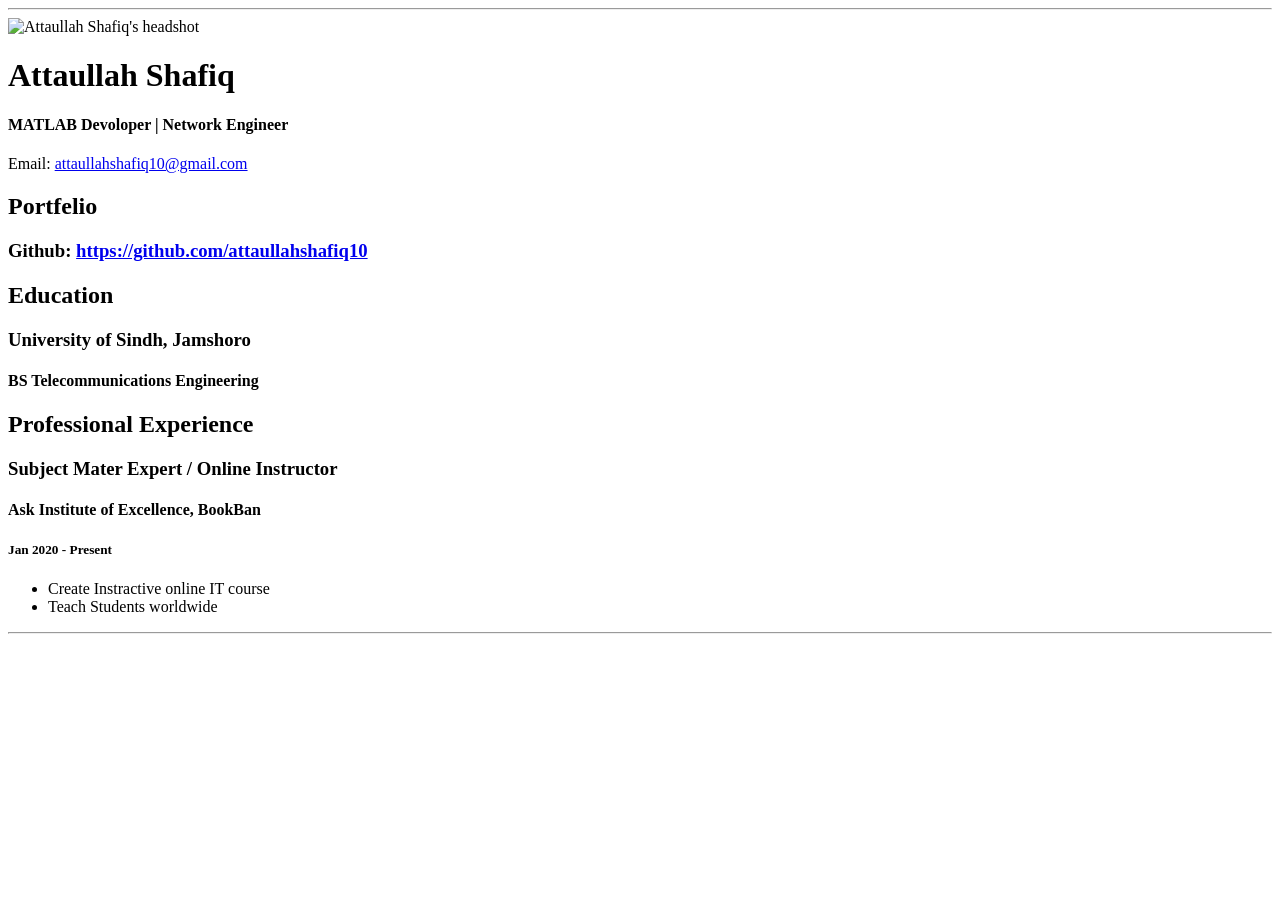
==== resume.html @ 3977d43e "Add files via upload" ====
<!doctype html>

<html lang="en">

<header>
  <title> Attaullah's Resume </title>
  <link rel="stylesheet" href="E:\online courses\COURSERA\Portfelio Project\css/master.css">
</header>

<body>
<hr>
  <img src="E:\online courses\COURSERA\Portfelio Project\images\aum.jpeg" alt="Attaullah Shafiq's headshot" width="20%">
  
  <h1>Attaullah Shafiq</h1>
  <h4>MATLAB Devoloper | Network Engineer</h4>
  <p>Email: <a href="attaullahshafiq10@gmail.com" target="blank">attaullahshafiq10@gmail.com</a></p>

  <h2>Portfelio</h2>
  <h3>Github: <a href="https://github.com/attaullahshafiq10" target="_blank">https://github.com/attaullahshafiq10</a></h3>


  <h2>Education</h2>
  <h3>University of Sindh, Jamshoro</h3>
  <h4>BS Telecommunications Engineering</h4>
 

 <h2>Professional Experience</h2>
  <h3>Subject Mater Expert / Online Instructor</h3>
  <h4>Ask Institute of Excellence, BookBan</h4>
  <h5>Jan 2020 - Present</h5>
  <ul>
  <li>Create Instractive online IT course</li>
  <li>Teach Students worldwide</li>
  </ul>
  
  
</body>

<footer>
<hr>
<p> <a href="index.html>Back to my portal</a></p>
</footer>

</html>
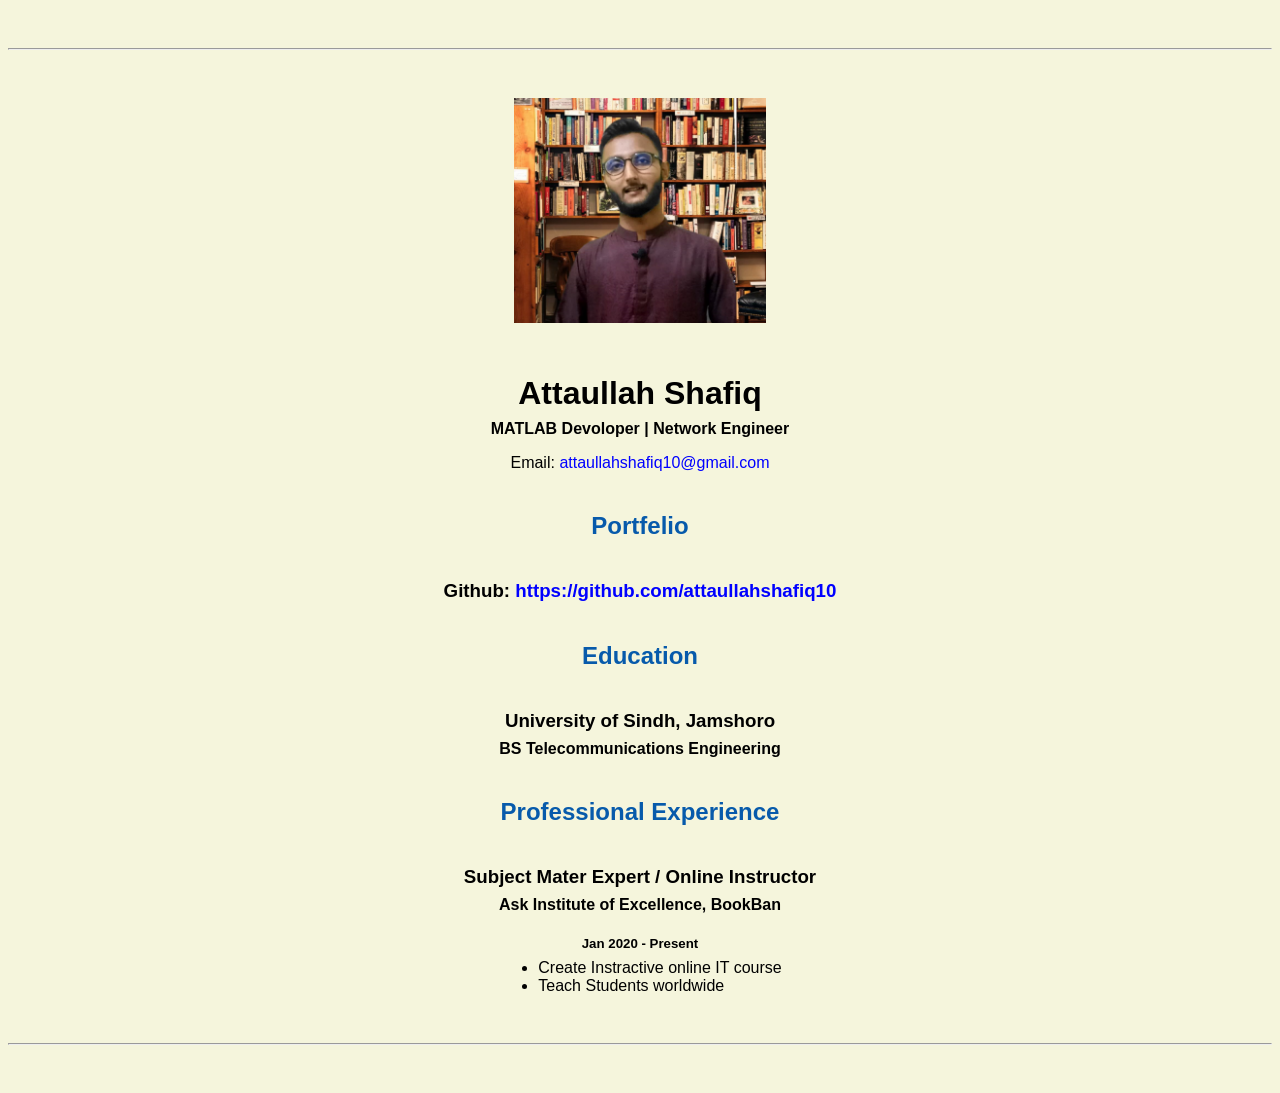
==== commit 058544e6: "Update resume.html" ====
--- a/resume.html
+++ b/resume.html
@@ -4,12 +4,12 @@
 
 <header>
   <title> Attaullah's Resume </title>
-  <link rel="stylesheet" href="E:\online courses\COURSERA\Portfelio Project\css/master.css">
+  <link rel="stylesheet" href="css/master.css">
 </header>
 
 <body>
 <hr>
-  <img src="E:\online courses\COURSERA\Portfelio Project\images\aum.jpeg" alt="Attaullah Shafiq's headshot" width="20%">
+  <img src="images/aum.jpeg" alt="Attaullah Shafiq's headshot" width="20%">
   
   <h1>Attaullah Shafiq</h1>
   <h4>MATLAB Devoloper | Network Engineer</h4>
--- a/css/master.css
+++ b/css/master.css
@@ -0,0 +1,49 @@
+a{
+	color: blue;
+	text-decoration: none;
+}
+a:hover{
+	color: red;
+	text-decoration: none;
+}
+
+body{
+	background-color: beige;
+	color: black;
+	font-family: Arial, Helvetica, Sans-serif;
+	text-align: center;
+}
+
+footer{
+	margin-top: 2rem;
+	margin-bottom: 2rem;
+}
+h1{
+	margin-bottom: 0.5rem;
+	margin-top: 3rem;
+}
+h2{
+	color: #075AAB;
+	margin-bottom: 2.5rem;
+	margin-top: 2.5rem;
+}
+h3{
+	margin-bottom: 0rem;
+	margin-top: 2rem;
+}
+h4{
+	margin-bottom: 1rem;
+	margin-top: 0.5rem;
+}
+h5{
+	margin-bottom: 0.5rem;
+}
+hr{
+	margin-bottom: 3rem;
+	margin-top: 3rem;
+}
+ul{ display: 
+table;
+margin: 0 auto;
+text-align: left;
+}
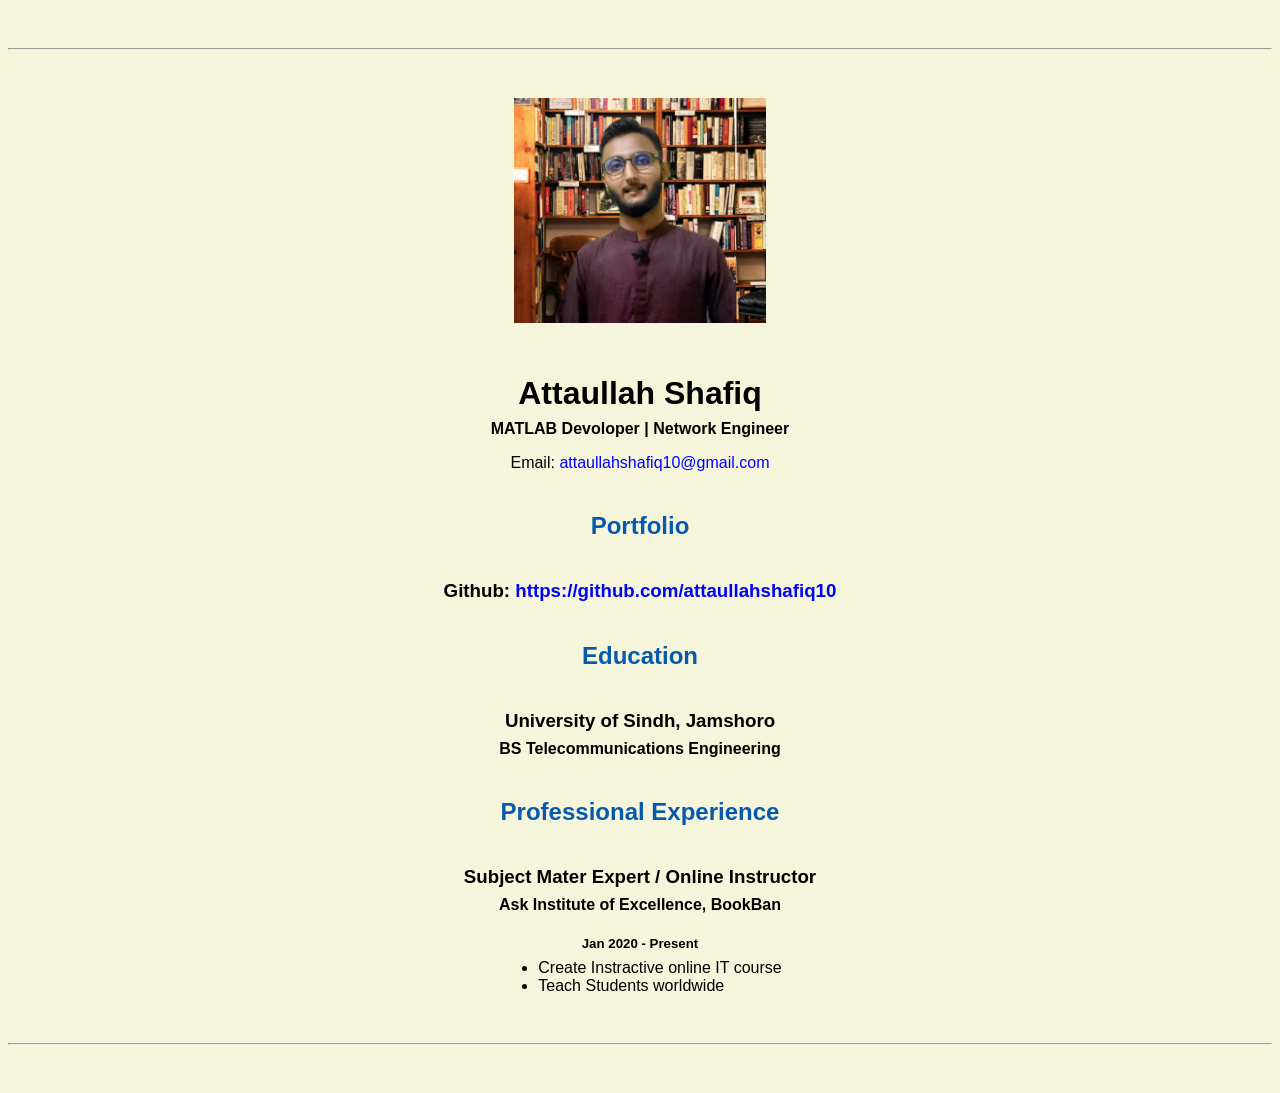
==== commit 3a781b41: "Update resume.html" ====
--- a/resume.html
+++ b/resume.html
@@ -15,7 +15,7 @@
   <h4>MATLAB Devoloper | Network Engineer</h4>
   <p>Email: <a href="attaullahshafiq10@gmail.com" target="blank">attaullahshafiq10@gmail.com</a></p>
 
-  <h2>Portfelio</h2>
+  <h2>Portfolio</h2>
   <h3>Github: <a href="https://github.com/attaullahshafiq10" target="_blank">https://github.com/attaullahshafiq10</a></h3>
 
 
